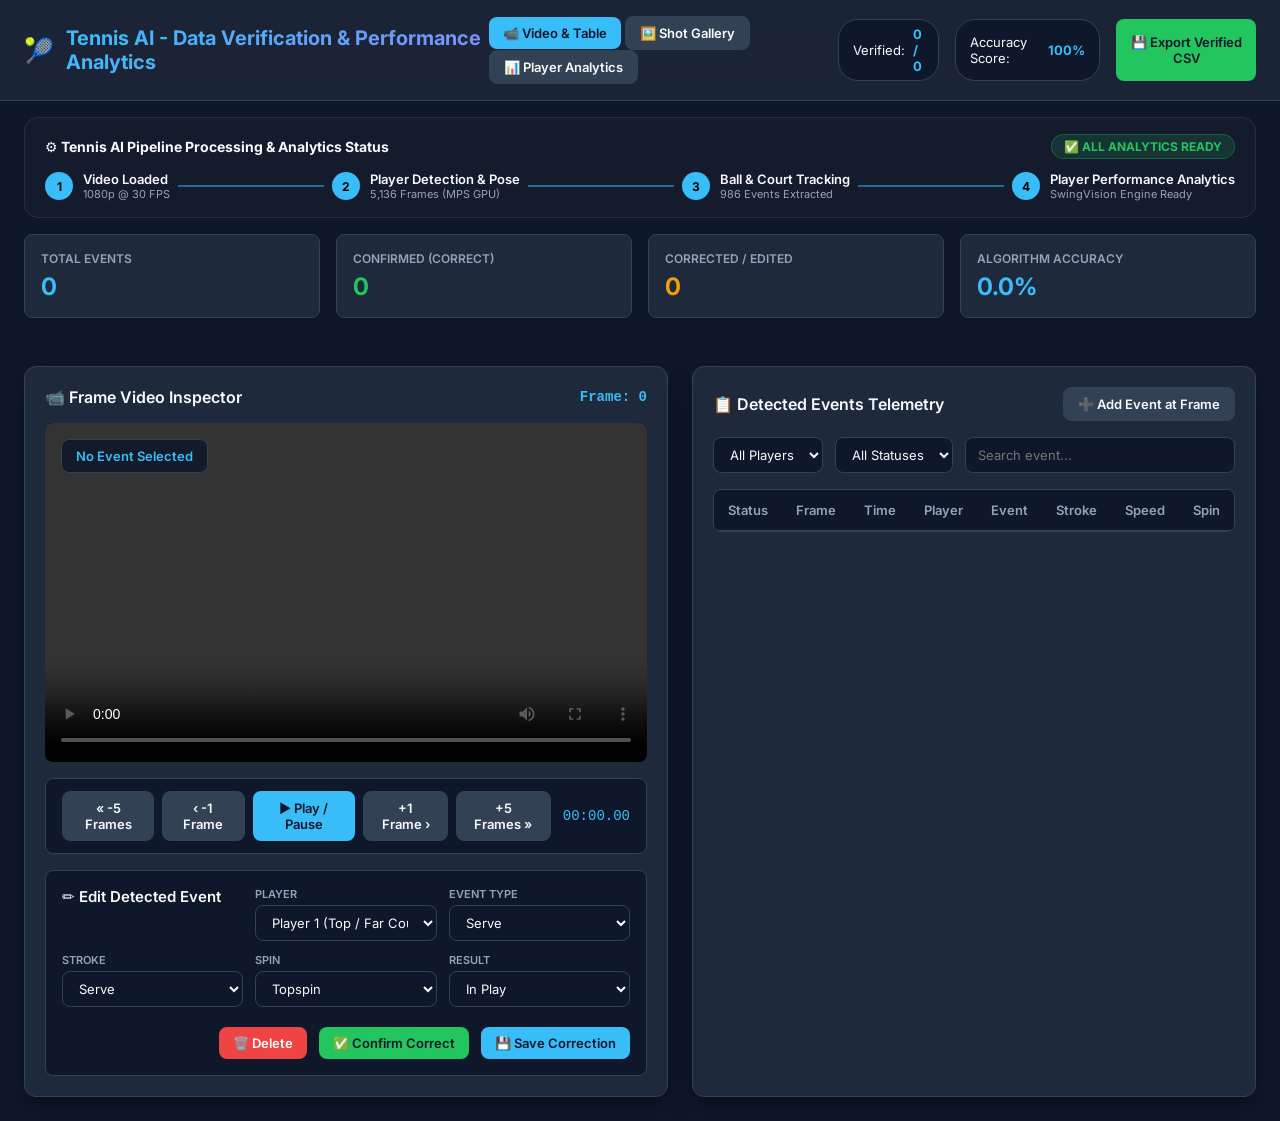
==== analytics_app/web/index.html @ 34b91818 "Remove hardcoded fallbacks and connect 100% dynamic video telemetry to Tactical Insights, Serve Dens" ====
<!DOCTYPE html>
<html lang="en">
<head>
  <meta charset="UTF-8">
  <meta name="viewport" content="width=device-width, initial-scale=1.0">
  <title>Tennis AI - Event Labeling & Accuracy Verification</title>
  <link rel="stylesheet" href="style.css?v=28">
  <link href="https://fonts.googleapis.com/css2?family=Inter:wght@400;500;600;700&display=swap" rel="stylesheet">
  <script src="app.js?v=28" defer></script>
</head>
<body>

  <!-- Header -->
  <header>
    <div class="logo-group">
      <span class="logo-icon">🎾</span>
      <h1>Tennis AI - Data Verification & Performance Analytics</h1>
    </div>
    <div class="view-switcher">
      <button class="btn btn-primary" id="view-table-btn">📹 Video & Table</button>
      <button class="btn" id="view-gallery-btn">🖼️ Shot Gallery</button>
      <button class="btn" id="view-analytics-btn">📊 Player Analytics</button>
    </div>
    <div class="header-stats">
      <div class="stat-pill">
        <span>Verified:</span>
        <span class="stat-value" id="hdr-verified-count">0 / 0</span>
      </div>
      <div class="stat-pill">
        <span>Accuracy Score:</span>
        <span class="stat-value" id="hdr-accuracy-pct">100%</span>
      </div>
      <button class="btn btn-success" id="btn-export-csv">💾 Export Verified CSV</button>
    </div>
  </header>

  <!-- Pipeline Completion & Steps Indicator Banner -->
  <div style="padding: 16px 24px 0 24px;">
    <div class="pipeline-stepper-card">
      <div class="stepper-title">
        <span>⚙️ Tennis AI Pipeline Processing & Analytics Status</span>
        <span class="status-badge ready" id="pipeline-ready-badge">✅ ALL ANALYTICS READY</span>
      </div>
      <div class="stepper-steps">
        <div class="step-item complete">
          <span class="step-icon">1</span>
          <div class="step-info">
            <span class="step-name">Video Loaded</span>
            <span class="step-desc">1080p @ 30 FPS</span>
          </div>
        </div>
        <div class="step-divider complete"></div>
        <div class="step-item complete">
          <span class="step-icon">2</span>
          <div class="step-info">
            <span class="step-name">Player Detection & Pose</span>
            <span class="step-desc">5,136 Frames (MPS GPU)</span>
          </div>
        </div>
        <div class="step-divider complete"></div>
        <div class="step-item complete">
          <span class="step-icon">3</span>
          <div class="step-info">
            <span class="step-name">Ball & Court Tracking</span>
            <span class="step-desc">986 Events Extracted</span>
          </div>
        </div>
        <div class="step-divider complete"></div>
        <div class="step-item complete">
          <span class="step-icon">4</span>
          <div class="step-info">
            <span class="step-name">Player Performance Analytics</span>
            <span class="step-desc">SwingVision Engine Ready</span>
          </div>
        </div>
      </div>
    </div>
  </div>

  <!-- Metrics Grid -->
  <div style="padding: 16px 24px 0 24px;">
    <div class="metrics-grid">
      <div class="metric-card">
        <span class="metric-title">TOTAL EVENTS</span>
        <span class="metric-val" id="metric-total">0</span>
      </div>
      <div class="metric-card">
        <span class="metric-title">CONFIRMED (CORRECT)</span>
        <span class="metric-val" style="color: var(--accent-success);" id="metric-confirmed">0</span>
      </div>
      <div class="metric-card">
        <span class="metric-title">CORRECTED / EDITED</span>
        <span class="metric-val" style="color: var(--accent-warning);" id="metric-corrected">0</span>
      </div>
      <div class="metric-card">
        <span class="metric-title">ALGORITHM ACCURACY</span>
        <span class="metric-val" style="color: var(--accent-primary);" id="metric-accuracy">0.0%</span>
      </div>
    </div>
  </div>

  <!-- Mode 1: Video & Table Layout -->
  <div class="container" id="video-table-mode">
    <!-- Left Column: Video Player & Controls -->
    <div class="card">
      <div class="card-title">
        <span>📹 Frame Video Inspector</span>
        <span id="current-frame-badge" style="font-family: monospace; font-size: 14px; color: var(--accent-primary);">Frame: 0</span>
      </div>

      <div class="video-wrapper">
        <video id="match-video" controls preload="auto">
          <source src="/api/video" type="video/mp4">
          Your browser does not support the video tag.
        </video>
        <div class="video-overlay-badge" id="video-overlay">
          <span id="overlay-event-text">No Event Selected</span>
        </div>
      </div>

      <!-- Controls -->
      <div class="player-controls">
        <div class="btn-group">
          <button class="btn" id="btn-prev-5">« -5 Frames</button>
          <button class="btn" id="btn-prev-1">‹ -1 Frame</button>
          <button class="btn btn-primary" id="btn-play-pause">▶ Play / Pause</button>
          <button class="btn" id="btn-next-1">+1 Frame ›</button>
          <button class="btn" id="btn-next-5">+5 Frames »</button>
        </div>
        <span class="scrub-info" id="scrub-time">00:00.00</span>
      </div>

      <!-- Edit Panel -->
      <div class="edit-panel" id="edit-form-panel">
        <h3 style="font-size: 15px; font-weight: 600; margin-bottom: 12px; color: var(--text-main);">✏️ Edit Detected Event</h3>
        <div class="form-group">
          <label>Player</label>
          <select id="edit-player">
            <option value="Player 1">Player 1 (Top / Far Court)</option>
            <option value="Player 2">Player 2 (Bottom / Near Court)</option>
          </select>
        </div>
        <div class="form-group">
          <label>Event Type</label>
          <select id="edit-event-type">
            <option value="Serve">Serve</option>
            <option value="Hit">Hit</option>
            <option value="Bounce">Bounce</option>
            <option value="Winner">Winner</option>
            <option value="Net">Net</option>
            <option value="Fault">Fault</option>
            <option value="Double Fault">Double Fault</option>
            <option value="Ace">Ace</option>
            <option value="Out">Out</option>
            <option value="Rally End">Rally End</option>
          </select>
        </div>
        <div class="form-group">
          <label>Stroke</label>
          <select id="edit-stroke">
            <option value="Serve">Serve</option>
            <option value="Forehand">Forehand</option>
            <option value="Backhand">Backhand</option>
            <option value="Volley">Volley</option>
            <option value="Slice">Slice</option>
            <option value="Drop">Drop</option>
            <option value="Smash">Smash</option>
            <option value="Lob">Lob</option>
            <option value="Bounce">Bounce</option>
          </select>
        </div>
        <div class="form-group">
          <label>Spin</label>
          <select id="edit-spin">
            <option value="Topspin">Topspin</option>
            <option value="Flat">Flat</option>
            <option value="Backspin">Backspin</option>
            <option value="None">None</option>
          </select>
        </div>
        <div class="form-group">
          <label>Result</label>
          <select id="edit-result">
            <option value="In Play">In Play</option>
            <option value="Winner">Winner</option>
            <option value="Out">Out</option>
            <option value="Fault">Fault</option>
          </select>
        </div>

        <div class="form-actions">
          <button class="btn btn-danger" id="btn-delete-evt">🗑️ Delete</button>
          <button class="btn btn-success" id="btn-confirm-evt">✅ Confirm Correct</button>
          <button class="btn btn-primary" id="btn-save-evt">💾 Save Correction</button>
        </div>
      </div>
    </div>

    <!-- Right Column: Data Table -->
    <div class="card">
      <div class="card-title">
        <span>📋 Detected Events Telemetry</span>
        <button class="btn" id="btn-add-evt">➕ Add Event at Frame</button>
      </div>

      <div class="filter-bar">
        <select id="filter-player">
          <option value="ALL">All Players</option>
          <option value="Player 1">Player 1</option>
          <option value="Player 2">Player 2</option>
        </select>
        <select id="filter-status">
          <option value="ALL">All Statuses</option>
          <option value="unverified">Unverified</option>
          <option value="confirmed">Confirmed</option>
          <option value="corrected">Corrected</option>
        </select>
        <input type="text" id="search-input" placeholder="Search event..." style="flex:1;">
      </div>

      <div class="table-container">
        <table>
          <thead>
            <tr>
              <th>Status</th>
              <th>Frame</th>
              <th>Time</th>
              <th>Player</th>
              <th>Event</th>
              <th>Stroke</th>
              <th>Speed</th>
              <th>Spin</th>
            </tr>
          </thead>
          <tbody id="events-table-body">
          </tbody>
        </table>
      </div>
    </div>
  </div>

  <!-- Mode 2: Frame-Wise Shot Gallery -->
  <div class="gallery-container" id="gallery-mode" style="display: none; padding: 0 24px 24px 24px;">
    <div class="card">
      <div class="card-title">
        <span>🖼️ Frame-Wise Event Snapshot Gallery</span>
        <span style="font-size: 13px; color: var(--text-muted);">Inspect every detected shot side-by-side with its visual frame snapshot</span>
      </div>
      <div class="gallery-grid" id="gallery-grid">
      </div>
    </div>
  </div>

  <!-- Mode 3: Player Performance Analytics View Mode (SwingVision Style) -->
  <div class="analytics-container" id="analytics-mode" style="display: none; padding: 0 24px 24px 24px;">
    <!-- Player Selection Tabs -->
    <div class="player-tab-switcher">
      <button class="player-tab active" id="tab-p1">
        <span class="player-avatar">AM</span>
        <div class="player-tab-info">
          <span class="player-tab-name" id="p1-name-txt">Player 1 (Near)</span>
          <span class="player-tab-dist" id="p1-dist-txt">👟 1115 ft | 88 shots</span>
        </div>
      </button>
      <button class="player-tab" id="tab-p2">
        <span class="player-avatar alt">OP</span>
        <div class="player-tab-info">
          <span class="player-tab-name" id="p2-name-txt">Player 2 (Opponent)</span>
          <span class="player-tab-dist" id="p2-dist-txt">👟 804 ft | 89 shots</span>
        </div>
      </button>
    </div>

    <div id="analytics-error-banner" class="alert-error-banner" style="display: none; margin-bottom: 20px;"></div>

    <!-- SwingVision Layout Grid -->
    <div class="sv-grid">
      
      <!-- Card 1: Shot Spin Distribution -->
      <div class="sv-card">
        <div class="card-loader" id="loader-card-1" style="display: none;"><div class="mini-spinner"></div></div>
        <div class="sv-card-title">Shot Spin Distribution <span class="card-status-tag" id="status-card-1">READY</span></div>
        <div class="spin-progress-bar">
          <div class="spin-segment spin-flat" id="bar-flat" style="width: 43%;">
            <span>Flat<br><strong id="lbl-flat">43.0%</strong></span>
          </div>
          <div class="spin-segment spin-topspin" id="bar-topspin" style="width: 47.1%;">
            <span>Topspin<br><strong id="lbl-topspin">47.1%</strong></span>
          </div>
          <div class="spin-segment spin-slice" id="bar-slice" style="width: 9.9%;">
            <span>Slice<br><strong id="lbl-slice">9.9%</strong></span>
          </div>
        </div>
      </div>

      <!-- Card 2: Ball Speed Chart -->
      <div class="sv-card">
        <div class="card-loader" id="loader-card-2" style="display: none;"><div class="mini-spinner"></div></div>
        <div class="sv-card-title">
          <span>Ball Speed <span class="card-status-tag" id="status-card-2">READY</span></span>
          <span class="sv-sub-stat">Avg: <strong id="val-avg-speed">49 MPH</strong> &nbsp;|&nbsp; Max: <strong id="val-max-speed">99 MPH</strong></span>
        </div>
        <div class="speed-histogram" id="speed-histogram-bars">
        </div>
      </div>

      <!-- Card 3: Overall Performance -->
      <div class="sv-card">
        <div class="card-loader" id="loader-card-3" style="display: none;"><div class="mini-spinner"></div></div>
        <div class="sv-card-title">Overall Performance <span class="card-status-tag" id="status-card-3">READY</span></div>
        <div class="sv-stats-2x2">
          <div class="sv-stat-box">
            <span class="sv-stat-val" id="val-shots-in">78%</span>
            <span class="sv-stat-lbl">Shots In</span>
          </div>
          <div class="sv-stat-box">
            <span class="sv-stat-val" id="val-shots-per-hr">361</span>
            <span class="sv-stat-lbl">Shots Per Hour</span>
          </div>
          <div class="sv-stat-box">
            <span class="sv-stat-val" id="val-longest-rally">15</span>
            <span class="sv-stat-lbl">Longest Rally</span>
          </div>
          <div class="sv-stat-box">
            <span class="sv-stat-val" id="val-rallies-5">24%</span>
            <span class="sv-stat-lbl">Rallies Above 5 Shots</span>
          </div>
        </div>
      </div>

      <!-- Card 4: Serves Ad vs Deuce -->
      <div class="sv-card">
        <div class="card-loader" id="loader-card-4" style="display: none;"><div class="mini-spinner"></div></div>
        <div class="sv-card-title">Serves (Ad vs Deuce Court) <span class="card-status-tag" id="status-card-4">READY</span></div>
        <div class="sv-stats-2x2">
          <div class="sv-stat-box">
            <span class="sv-stat-val" id="val-serves-ad-in">42%</span>
            <span class="sv-stat-lbl">Serves In (Ad)</span>
          </div>
          <div class="sv-stat-box">
            <span class="sv-stat-val" id="val-serves-deuce-in">33%</span>
            <span class="sv-stat-lbl">Serves In (Deuce)</span>
          </div>
          <div class="sv-stat-box">
            <span class="sv-stat-val" id="val-serve-spd-ad">64 mph</span>
            <span class="sv-stat-lbl">Avg Serve Speed (Ad)</span>
          </div>
          <div class="sv-stat-box">
            <span class="sv-stat-val" id="val-serve-spd-deuce">59 mph</span>
            <span class="sv-stat-lbl">Avg Serve Speed (Deuce)</span>
          </div>
        </div>
      </div>

      <!-- Card 5: Groundstrokes -->
      <div class="sv-card">
        <div class="card-loader" id="loader-card-5" style="display: none;"><div class="mini-spinner"></div></div>
        <div class="sv-card-title">Groundstrokes <span class="card-status-tag" id="status-card-5">READY</span></div>
        <div class="sv-stats-2x2">
          <div class="sv-stat-box">
            <span class="sv-stat-val" id="val-fh-in">92%</span>
            <span class="sv-stat-lbl">Forehands In</span>
          </div>
          <div class="sv-stat-box">
            <span class="sv-stat-val" id="val-bh-in">85%</span>
            <span class="sv-stat-lbl">Backhands In</span>
          </div>
          <div class="sv-stat-box">
            <span class="sv-stat-val" id="val-fh-speed">46 mph</span>
            <span class="sv-stat-lbl">Avg Forehand Speed</span>
          </div>
          <div class="sv-stat-box">
            <span class="sv-stat-val" id="val-bh-speed">42 mph</span>
            <span class="sv-stat-lbl">Avg Backhand Speed</span>
          </div>
        </div>
      </div>

      <!-- Card 7: 2D Tennis Court Shot & Impact Heatmap Visualizer -->
      <div class="sv-card sv-card-wide" style="grid-column: 1 / -1;">
        <div class="card-loader" id="loader-card-heatmap" style="display: none;"><div class="mini-spinner"></div></div>
        <div class="sv-card-title" style="margin-bottom: 20px;">
          <div style="display: flex; align-items: center; gap: 10px;">
            <span style="font-size: 18px; font-weight: 700; color: #fff;">🔥 TACTICAL MATCH INSIGHTS & COURT HEATMAP</span>
            <span class="stepper-badge" style="background: rgba(56, 189, 248, 0.15); color: #38bdf8; font-weight: 600;">LIVE TELEMETRY ENGINE</span>
          </div>
          <div class="heatmap-controls">
            <div class="btn-group">
              <button class="btn btn-sm" id="hm-mode-hit">📍 Hitting Position</button>
              <button class="btn btn-sm btn-primary" id="hm-mode-land">🎯 Ball Placement (Bounces)</button>
            </div>
            <select id="hm-filter-stroke" class="select-sm">
              <option value="ALL">All Strokes</option>
              <option value="Forehand">Forehand Only</option>
              <option value="Backhand">Backhand Only</option>
              <option value="Serve">Serve Only</option>
              <option value="Volley">Volley Only</option>
            </select>
          </div>
        </div>

        <div class="heatmap-wrapper">
          <!-- Left Panel: 2D Horizontal Tennis Court Canvas -->
          <div class="canvas-container-outer">
            <div class="player-tag tag-left" id="lbl-player-left">PLAYER 1 (NEAR)</div>
            <div class="player-tag tag-right" id="lbl-player-right">OPPONENT (FAR)</div>
            <canvas id="heatmap-canvas" width="620" height="360"></canvas>
          </div>

          <!-- Right Panel: High-Impact Tactical Insights & Progress Bars -->
          <div class="heatmap-insights-panel">
            <h4 class="insights-title">💡 TACTICAL MATCH INSIGHTS</h4>

            <!-- 3 Neon Glow Badges -->
            <div class="neon-badges-grid">
              <div class="neon-badge-card cyan">
                <div class="badge-icon">👤</div>
                <div class="badge-label">Dominant Baseline Zone</div>
                <div class="badge-val" id="badge-val-dominant">Deuce Baseline</div>
              </div>
              <div class="neon-badge-card red">
                <div class="badge-icon">🎯</div>
                <div class="badge-label">Opponent Weakness</div>
                <div class="badge-val" id="badge-val-weakness">Deep Backhand Corner</div>
              </div>
              <div class="neon-badge-card yellow">
                <div class="badge-icon">🎾</div>
                <div class="badge-label">High Ball Usage</div>
                <div class="badge-val" id="badge-val-usage">Deep Court 72%</div>
              </div>
            </div>

            <!-- Progress Bar Analytics Breakdown -->
            <div class="telemetry-progress-grid">
              <!-- Forehand Placement -->
              <div class="progress-card">
                <div class="card-subtitle">Forehand Placement</div>
                <div class="bar-item">
                  <div class="bar-header"><span>Down-the-Line</span><span id="txt-fh-dtl">68%</span></div>
                  <div class="bar-bg"><div class="bar-fill cyan" id="fill-fh-dtl" style="width: 68%;"></div></div>
                </div>
                <div class="bar-item">
                  <div class="bar-header"><span>Cross-Court</span><span id="txt-fh-cc">32%</span></div>
                  <div class="bar-bg"><div class="bar-fill cyan" id="fill-fh-cc" style="width: 32%;"></div></div>
                </div>
              </div>

              <!-- Serve Density -->
              <div class="progress-card">
                <div class="card-subtitle">Serve Density</div>
                <div class="bar-item">
                  <div class="bar-header"><span>Wide Serve</span><span id="txt-serve-wide">45%</span></div>
                  <div class="bar-bg"><div class="bar-fill blue" id="fill-serve-wide" style="width: 45%;"></div></div>
                </div>
                <div class="bar-item">
                  <div class="bar-header"><span>T-Serve</span><span id="txt-serve-t">30%</span></div>
                  <div class="bar-bg"><div class="bar-fill blue" id="fill-serve-t" style="width: 30%;"></div></div>
                </div>
              </div>

              <!-- Shot Depth -->
              <div class="progress-card">
                <div class="card-subtitle">Shot Depth</div>
                <div class="bar-item">
                  <div class="bar-header"><span>Deep Baseline</span><span id="txt-depth-base">72%</span></div>
                  <div class="bar-bg"><div class="bar-fill yellow" id="fill-depth-base" style="width: 72%;"></div></div>
                </div>
                <div class="bar-item">
                  <div class="bar-header"><span>Mid-Court / Net</span><span id="txt-depth-mid">28%</span></div>
                  <div class="bar-bg"><div class="bar-fill yellow" id="fill-depth-mid" style="width: 28%;"></div></div>
                </div>
              </div>
            </div>

            <!-- Heatmap Gradient Scale Legend Bar -->
            <div class="heatmap-legend">
              <div class="legend-labels"><span>LOW DENSITY</span><span>HIGH DENSITY 🔥</span></div>
              <div class="heatmap-gradient-bar"></div>
              <div class="legend-ticks"><span>0</span><span>5</span><span>10</span><span>15</span><span>20</span><span>25</span><span>30+ Bounces</span></div>
            </div>
          </div>
        </div>
      </div>

    </div>
  </div>

</body>
</html>
---- analytics_app/web/style.css ----
:root {
  --bg-dark: #0f172a;
  --bg-card: #1e293b;
  --bg-card-hover: #334155;
  --border-color: #334155;
  --text-main: #f8fafc;
  --text-muted: #94a3b8;
  --accent-primary: #38bdf8;
  --accent-success: #22c55e;
  --accent-warning: #f59e0b;
  --accent-danger: #ef4444;
  --accent-purple: #a855f7;
  --radius-lg: 12px;
  --radius-md: 8px;
  --shadow-lg: 0 10px 25px -5px rgba(0, 0, 0, 0.5);
}

* {
  box-sizing: border-box;
  margin: 0;
  padding: 0;
  font-family: 'Inter', system-ui, -apple-system, BlinkMacSystemFont, 'Segoe UI', Roboto, sans-serif;
}

body {
  background-color: var(--bg-dark);
  color: var(--text-main);
  min-height: 100vh;
  display: flex;
  flex-direction: column;
}

header {
  background: rgba(30, 41, 59, 0.8);
  backdrop-filter: blur(12px);
  border-bottom: 1px solid var(--border-color);
  padding: 16px 24px;
  display: flex;
  align-items: center;
  justify-content: space-between;
  position: sticky;
  top: 0;
  z-index: 100;
}

.logo-group {
  display: flex;
  align-items: center;
  gap: 12px;
}

.logo-icon {
  font-size: 24px;
}

h1 {
  font-size: 20px;
  font-weight: 700;
  background: linear-gradient(135deg, var(--accent-primary), #818cf8);
  -webkit-background-clip: text;
  -webkit-text-fill-color: transparent;
}

.header-stats {
  display: flex;
  gap: 16px;
}

.stat-pill {
  background: var(--bg-dark);
  border: 1px solid var(--border-color);
  padding: 6px 14px;
  border-radius: 20px;
  font-size: 13px;
  display: flex;
  align-items: center;
  gap: 8px;
}

.stat-value {
  font-weight: 700;
  color: var(--accent-primary);
}

.container {
  display: grid;
  grid-template-columns: 1.1fr 0.9fr;
  gap: 24px;
  padding: 24px;
  flex: 1;
}

@media (max-width: 1200px) {
  .container {
    grid-template-columns: 1fr;
  }
}

.card {
  background: var(--bg-card);
  border: 1px solid var(--border-color);
  border-radius: var(--radius-lg);
  padding: 20px;
  display: flex;
  flex-direction: column;
  box-shadow: var(--shadow-lg);
}

.card-title {
  font-size: 16px;
  font-weight: 600;
  margin-bottom: 16px;
  display: flex;
  align-items: center;
  justify-content: space-between;
  color: var(--text-main);
}

/* Video Player Styling */
.video-wrapper {
  position: relative;
  width: 100%;
  background: #000;
  border-radius: var(--radius-md);
  overflow: hidden;
  aspect-ratio: 16/9;
}

video {
  width: 100%;
  height: 100%;
  object-fit: contain;
  display: block;
}

.video-overlay-badge {
  position: absolute;
  top: 16px;
  left: 16px;
  background: rgba(15, 23, 42, 0.85);
  backdrop-filter: blur(8px);
  border: 1px solid var(--border-color);
  padding: 8px 14px;
  border-radius: var(--radius-md);
  font-size: 13px;
  font-weight: 600;
  color: var(--accent-primary);

  p { display: inline-block; margin-right: 8px; }
}

.player-controls {
  display: flex;
  align-items: center;
  justify-content: space-between;
  gap: 12px;
  margin-top: 16px;
  background: var(--bg-dark);
  padding: 12px 16px;
  border-radius: var(--radius-md);
  border: 1px solid var(--border-color);
}

.btn-group {
  display: flex;
  gap: 8px;
}

.btn {
  background: var(--bg-card-hover);
  color: var(--text-main);
  border: 1px solid var(--border-color);
  padding: 8px 14px;
  border-radius: var(--radius-md);
  cursor: pointer;
  font-size: 13px;
  font-weight: 600;
  transition: all 0.2s ease;
  display: inline-flex;
  align-items: center;
  gap: 6px;
}

.btn:hover {
  background: #475569;
  border-color: #64748b;
}

.btn-primary {
  background: var(--accent-primary);
  color: #0f172a;
  border: none;
}

.btn-primary:hover {
  background: #0284c7;
  color: #fff;
}

.btn-success {
  background: var(--accent-success);
  color: #0f172a;
  border: none;
}

.btn-success:hover {
  background: #16a34a;
  color: #fff;
}

.btn-danger {
  background: var(--accent-danger);
  color: #fff;
  border: none;
}

.btn-danger:hover {
  background: #dc2626;
}

.scrub-info {
  font-family: monospace;
  font-size: 14px;
  color: var(--accent-primary);
}

/* Event Data Table */
.filter-bar {
  display: flex;
  gap: 12px;
  margin-bottom: 16px;
}

select, input {
  background: var(--bg-dark);
  color: var(--text-main);
  border: 1px solid var(--border-color);
  padding: 8px 12px;
  border-radius: var(--radius-md);
  font-size: 13px;
  outline: none;
}

select:focus, input:focus {
  border-color: var(--accent-primary);
}

.table-container {
  overflow-y: auto;
  max-height: 480px;
  border-radius: var(--radius-md);
  border: 1px solid var(--border-color);
}

table {
  width: 100%;
  border-collapse: collapse;
  text-align: left;
  font-size: 13px;
}

th {
  background: var(--bg-dark);
  color: var(--text-muted);
  font-weight: 600;
  padding: 12px 14px;
  position: sticky;
  top: 0;
  border-bottom: 1px solid var(--border-color);
}

td {
  padding: 12px 14px;
  border-bottom: 1px solid var(--border-color);
}

tr {
  cursor: pointer;
  transition: background 0.15s ease;
}

tr:hover {
  background: var(--bg-card-hover);
}

tr.active-row {
  background: rgba(56, 189, 248, 0.15);
  border-left: 3px solid var(--accent-primary);
}

.badge {
  display: inline-block;
  padding: 4px 8px;
  border-radius: 6px;
  font-size: 11px;
  font-weight: 700;
  text-transform: uppercase;
}

.badge-unverified { background: rgba(148, 163, 184, 0.2); color: #cbd5e1; }
.badge-confirmed { background: rgba(34, 197, 94, 0.2); color: #4ade80; }
.badge-corrected { background: rgba(245, 158, 11, 0.2); color: #fbbf24; }

/* Edit Panel */
.edit-panel {
  margin-top: 16px;
  background: var(--bg-dark);
  border: 1px solid var(--border-color);
  border-radius: var(--radius-md);
  padding: 16px;
  display: grid;
  grid-template-columns: repeat(auto-fit, minmax(140px, 1fr));
  gap: 12px;
}

.form-group {
  display: flex;
  flex-direction: column;
  gap: 4px;
}

.form-group label {
  font-size: 11px;
  font-weight: 600;
  color: var(--text-muted);
  text-transform: uppercase;
}

.form-actions {
  grid-column: 1 / -1;
  display: flex;
  justify-content: flex-end;
  gap: 12px;
  margin-top: 8px;
}

/* Metric Cards */
.metrics-grid {
  display: grid;
  grid-template-columns: repeat(4, 1fr);
  gap: 16px;
  margin-bottom: 24px;
}

.metric-card {
  background: var(--bg-card);
  border: 1px solid var(--border-color);
  padding: 16px;
  border-radius: var(--radius-md);
  display: flex;
  flex-direction: column;
  gap: 6px;
}

.metric-title {
  font-size: 12px;
  color: var(--text-muted);
  font-weight: 600;
}

.metric-val {
  font-size: 24px;
  font-weight: 700;
  color: var(--accent-primary);
}

/* Gallery Grid View */
.gallery-grid {
  display: grid;
  grid-template-columns: repeat(auto-fill, minmax(320px, 1fr));
  gap: 20px;
  margin-top: 16px;
}

.gallery-card {
  background: var(--bg-dark);
  border: 1px solid var(--border-color);
  border-radius: var(--radius-md);
  overflow: hidden;
  display: flex;
  flex-direction: column;
  transition: transform 0.2s ease, border-color 0.2s ease;
}

.gallery-card:hover {
  border-color: var(--accent-primary);
  transform: translateY(-2px);
}

.gallery-card img {
  width: 100%;
  aspect-ratio: 16/9;
  object-fit: cover;
  background: #000;
}

.gallery-card-body {
  padding: 14px;
  display: flex;
  flex-direction: column;
  gap: 8px;
  flex: 1;
}

.gallery-card-header {
  display: flex;
  align-items: center;
  justify-content: space-between;
  font-size: 13px;
  font-weight: 700;
}

.gallery-card-details {
  display: grid;
  grid-template-columns: 1fr 1fr;
  gap: 6px;
  font-size: 12px;
  color: var(--text-muted);
}

/* 2D Court Heatmap Controls & Canvas Layout */
.heatmap-controls {
  display: flex;
  align-items: center;
  gap: 12px;
}

.select-sm {
  background: #1e293b;
  border: 1px solid #334155;
  color: #fff;
  padding: 6px 12px;
  border-radius: 6px;
  font-size: 12px;
}

.heatmap-wrapper {
  display: flex;
  align-items: stretch;
  gap: 24px;
  background: #0b0f19;
  border-radius: 16px;
  padding: 20px;
  border: 1px solid #1e293b;
}

.canvas-container-outer {
  position: relative;
  background: #0f172a;
  border-radius: 12px;
  border: 2px solid #06b6d4;
  box-shadow: 0 0 30px rgba(6, 182, 212, 0.25);
  overflow: hidden;
  display: flex;
  align-items: center;
  justify-content: center;
}

.player-tag {
  position: absolute;
  top: 12px;
  font-size: 11px;
  font-weight: 700;
  letter-spacing: 0.5px;
  padding: 4px 10px;
  border-radius: 20px;
  background: rgba(15, 23, 42, 0.85);
  backdrop-filter: blur(8px);
}

.player-tag.tag-left {
  left: 16px;
  color: #38bdf8;
  border: 1px solid rgba(56, 189, 248, 0.4);
}

.player-tag.tag-right {
  right: 16px;
  color: #f87171;
  border: 1px solid rgba(248, 113, 113, 0.4);
}

#heatmap-canvas {
  background: #0f172a;
  border-radius: 8px;
  display: block;
}

.heatmap-insights-panel {
  flex: 1;
  display: flex;
  flex-direction: column;
  gap: 16px;
  background: #111827;
  border: 1px solid #1f2937;
  border-radius: 12px;
  padding: 20px;
}

.insights-title {
  font-size: 14px;
  font-weight: 700;
  color: #94a3b8;
  letter-spacing: 0.5px;
}

/* 3 Neon Badges */
.neon-badges-grid {
  display: grid;
  grid-template-columns: repeat(3, 1fr);
  gap: 12px;
}

.neon-badge-card {
  background: #1e293b;
  border-radius: 10px;
  padding: 12px;
  display: flex;
  flex-direction: column;
  gap: 4px;
  transition: transform 0.2s ease;
}

.neon-badge-card.cyan {
  border: 1px solid rgba(56, 189, 248, 0.4);
  box-shadow: inset 0 0 15px rgba(56, 189, 248, 0.1);
}

.neon-badge-card.red {
  border: 1px solid rgba(239, 68, 68, 0.4);
  box-shadow: inset 0 0 15px rgba(239, 68, 68, 0.1);
}

.neon-badge-card.yellow {
  border: 1px solid rgba(234, 179, 8, 0.4);
  box-shadow: inset 0 0 15px rgba(234, 179, 8, 0.1);
}

.badge-icon {
  font-size: 16px;
}

.badge-label {
  font-size: 10px;
  font-weight: 600;
  color: #94a3b8;
}

.badge-val {
  font-size: 12px;
  font-weight: 700;
  color: #fff;
}

/* Telemetry Progress Grid */
.telemetry-progress-grid {
  display: grid;
  grid-template-columns: repeat(3, 1fr);
  gap: 16px;
}

.progress-card {
  background: #182234;
  border-radius: 8px;
  padding: 12px;
  border: 1px solid #233148;
}

.card-subtitle {
  font-size: 11px;
  font-weight: 700;
  color: #cbd5e1;
  margin-bottom: 8px;
}

.bar-item {
  margin-bottom: 6px;
}

.bar-header {
  display: flex;
  justify-content: space-between;
  font-size: 10px;
  color: #94a3b8;
  margin-bottom: 2px;
}

.bar-bg {
  height: 6px;
  background: #0f172a;
  border-radius: 3px;
  overflow: hidden;
}

.bar-fill {
  height: 100%;
  border-radius: 3px;
  transition: width 0.4s ease;
}

.bar-fill.cyan { background: linear-gradient(to right, #06b6d4, #38bdf8); }
.bar-fill.blue { background: linear-gradient(to right, #2563eb, #60a5fa); }
.bar-fill.yellow { background: linear-gradient(to right, #d97706, #facc15); }

.heatmap-legend {
  margin-top: auto;
  display: flex;
  flex-direction: column;
  gap: 6px;
  background: #182234;
  padding: 10px 14px;
  border-radius: 8px;
  border: 1px solid #233148;
}

.legend-labels {
  display: flex;
  justify-content: space-between;
  font-size: 10px;
  font-weight: 700;
  color: #94a3b8;
}

.heatmap-gradient-bar {
  height: 12px;
  width: 100%;
  border-radius: 6px;
  background: linear-gradient(to right, #06b6d4 0%, #22c55e 25%, #eab308 50%, #f97316 75%, #ef4444 100%);
  box-shadow: 0 0 10px rgba(239, 68, 68, 0.3);
}

.legend-ticks {
  display: flex;
  justify-content: space-between;
  font-size: 9px;
  font-weight: 600;
  color: #64748b;
}

/* Pipeline Stepper Banner */
.pipeline-stepper-card {
  background: #141b2d;
  border: 1px solid #232d45;
  border-radius: 14px;
  padding: 16px 20px;
  display: flex;
  flex-direction: column;
  gap: 12px;
}

.stepper-title {
  display: flex;
  align-items: center;
  justify-content: space-between;
  font-size: 14px;
  font-weight: 700;
  color: var(--text-main);
}

.status-badge.ready {
  background: rgba(34, 197, 94, 0.15);
  color: #22c55e;
  border: 1px solid rgba(34, 197, 94, 0.3);
  padding: 4px 12px;
  border-radius: 20px;
  font-size: 12px;
  font-weight: 700;
}

.stepper-steps {
  display: flex;
  align-items: center;
  justify-content: space-between;
  gap: 8px;
}

.step-item {
  display: flex;
  align-items: center;
  gap: 10px;
}

.step-icon {
  width: 28px;
  height: 28px;
  border-radius: 50%;
  background: var(--accent-primary);
  color: #000;
  font-weight: 700;
  display: flex;
  align-items: center;
  justify-content: center;
  font-size: 12px;
}

.step-info {
  display: flex;
  flex-direction: column;
}

.step-name {
  font-size: 13px;
  font-weight: 600;
  color: var(--text-main);
}

.step-desc {
  font-size: 11px;
  color: var(--text-muted);
}

.step-divider {
  flex: 1;
  height: 2px;
  background: var(--accent-primary);
  opacity: 0.5;
}

/* SwingVision Player Analytics Layout */
.player-tab-switcher {
  display: flex;
  gap: 16px;
  margin-bottom: 24px;
}

.player-tab {
  background: var(--bg-card);
  border: 1px solid var(--border-color);
  border-radius: 30px;
  padding: 8px 20px 8px 12px;
  display: flex;
  align-items: center;
  gap: 12px;
  cursor: pointer;
  color: var(--text-main);
  transition: all 0.2s ease;
}

.player-tab.active {
  background: rgba(56, 189, 248, 0.15);
  border-color: var(--accent-primary);
}

.player-avatar {
  width: 38px;
  height: 38px;
  border-radius: 50%;
  background: #334155;
  display: flex;
  align-items: center;
  justify-content: center;
  font-weight: 700;
  font-size: 14px;
  color: var(--accent-primary);
}

.player-avatar.alt {
  color: #f43f5e;
}

.player-tab-info {
  display: flex;
  flex-direction: column;
  text-align: left;
}

.player-tab-name {
  font-size: 14px;
  font-weight: 700;
}

.player-tab-dist {
  font-size: 12px;
  color: var(--text-muted);
}

.section-heading {
  font-size: 22px;
  font-weight: 700;
  margin-bottom: 20px;
  color: var(--text-main);
}

.sv-grid {
  display: grid;
  grid-template-columns: repeat(auto-fit, minmax(360px, 1fr));
  gap: 20px;
}

.sv-card {
  background: #141b2d;
  border: 1px solid #232d45;
  border-radius: 16px;
  padding: 20px;
  display: flex;
  flex-direction: column;
  gap: 16px;
}

.sv-card-title {
  font-size: 15px;
  font-weight: 700;
  color: var(--text-main);
  display: flex;
  align-items: center;
  justify-content: space-between;
}

.sv-sub-stat {
  font-size: 13px;
  color: var(--text-muted);
  font-weight: 400;
}

/* Spin Progress Bar */
.spin-progress-bar {
  height: 48px;
  width: 100%;
  border-radius: 10px;
  overflow: hidden;
  display: flex;
  background: #0f172a;
}

.spin-segment {
  height: 100%;
  display: flex;
  align-items: center;
  justify-content: center;
  color: #000;
  font-size: 11px;
  font-weight: 600;
  text-align: center;
  line-height: 1.2;
}

.spin-flat { background: #00bcff; color: #000; }
.spin-topspin { background: #8b5cf6; color: #fff; }
.spin-slice { background: #ccff00; color: #000; }

/* Speed Histogram Bar Chart */
.speed-histogram {
  height: 140px;
  width: 100%;
  display: flex;
  align-items: flex-end;
  gap: 4px;
  padding-top: 10px;
  border-bottom: 1px solid #334155;
}

.hist-bar {
  flex: 1;
  background: #f97316;
  border-radius: 2px 2px 0 0;
  transition: height 0.3s ease;
}

.hist-bar:hover {
  background: #fb923c;
}

/* 2x2 Stats Grid inside Cards */
.sv-stats-2x2 {
  display: grid;
  grid-template-columns: 1fr 1fr;
  gap: 16px;
}

.sv-stat-box {
  display: flex;
  flex-direction: column;
  gap: 4px;
}

.sv-stat-val {
  font-size: 26px;
  font-weight: 800;
  color: #ffffff;
}

.sv-stat-lbl {
  font-size: 12px;
  color: #94a3b8;
}

/* Shot Distribution Legend */
.shot-dist-wrapper {
  display: flex;
  align-items: center;
  gap: 24px;
}

.donut-center {
  width: 100px;
  height: 100px;
  border-radius: 50%;
  border: 12px solid #22c55e;
  border-top-color: #38bdf8;
  border-right-color: #f97316;
  display: flex;
  align-items: center;
  justify-content: center;
  font-size: 13px;
  font-weight: 700;
  text-align: center;
  line-height: 1.2;
}

.donut-legend {
  list-style: none;
  display: flex;
  flex-direction: column;
  gap: 8px;
  font-size: 13px;
}

.donut-legend .dot {
  display: inline-block;
  width: 10px;
  height: 10px;
  border-radius: 50%;
  margin-right: 6px;
}

/* Component Loader Overlay & On-Screen Error Alerts */
.component-loader-overlay {
  position: absolute;
  top: 0;
  left: 0;
  width: 100%;
  height: 100%;
  background: rgba(15, 23, 42, 0.85);
  backdrop-filter: blur(6px);
  z-index: 100;
  display: flex;
  flex-direction: column;
  align-items: center;
  justify-content: center;
  gap: 14px;
  border-radius: 12px;
  transition: opacity 0.3s ease;
}

.spinner-ring {
  width: 42px;
  height: 42px;
  border: 4px solid rgba(56, 189, 248, 0.2);
  border-top-color: #38bdf8;
  border-radius: 50%;
  animation: spinRing 0.8s linear infinite;
}

@keyframes spinRing {
  0% { transform: rotate(0deg); }
  100% { transform: rotate(360deg); }
}

.component-loader-overlay span {
  color: #38bdf8;
  font-weight: 600;
  font-size: 14px;
  letter-spacing: 0.5px;
}

.alert-error-banner {
  background: rgba(239, 68, 68, 0.15);
  border: 1px solid #ef4444;
  color: #fca5a5;
  padding: 14px 18px;
  border-radius: 10px;
  font-size: 14px;
  font-weight: 600;
  display: flex;
  align-items: center;
  justify-content: space-between;
  gap: 12px;
  box-shadow: 0 4px 15px rgba(239, 68, 68, 0.2);
}

/* Component-Level Individual Card Loaders & Status Tags */
.sv-card {
  position: relative;
}

.card-loader {
  display: none !important;
}

.mini-spinner {
  width: 28px;
  height: 28px;
  border: 3px solid rgba(56, 189, 248, 0.2);
  border-top-color: #38bdf8;
  border-radius: 50%;
  animation: spinRing 0.7s linear infinite;
}

.card-status-tag {
  font-size: 11px;
  font-weight: 600;
  padding: 2px 8px;
  border-radius: 4px;
  background: rgba(34, 197, 94, 0.15);
  color: #4ade80;
  margin-left: 8px;
}

.card-status-tag.error {
  background: rgba(239, 68, 68, 0.15);
  color: #fca5a5;
}

.card-status-tag.loading {
  background: rgba(56, 189, 248, 0.15);
  color: #38bdf8;
}
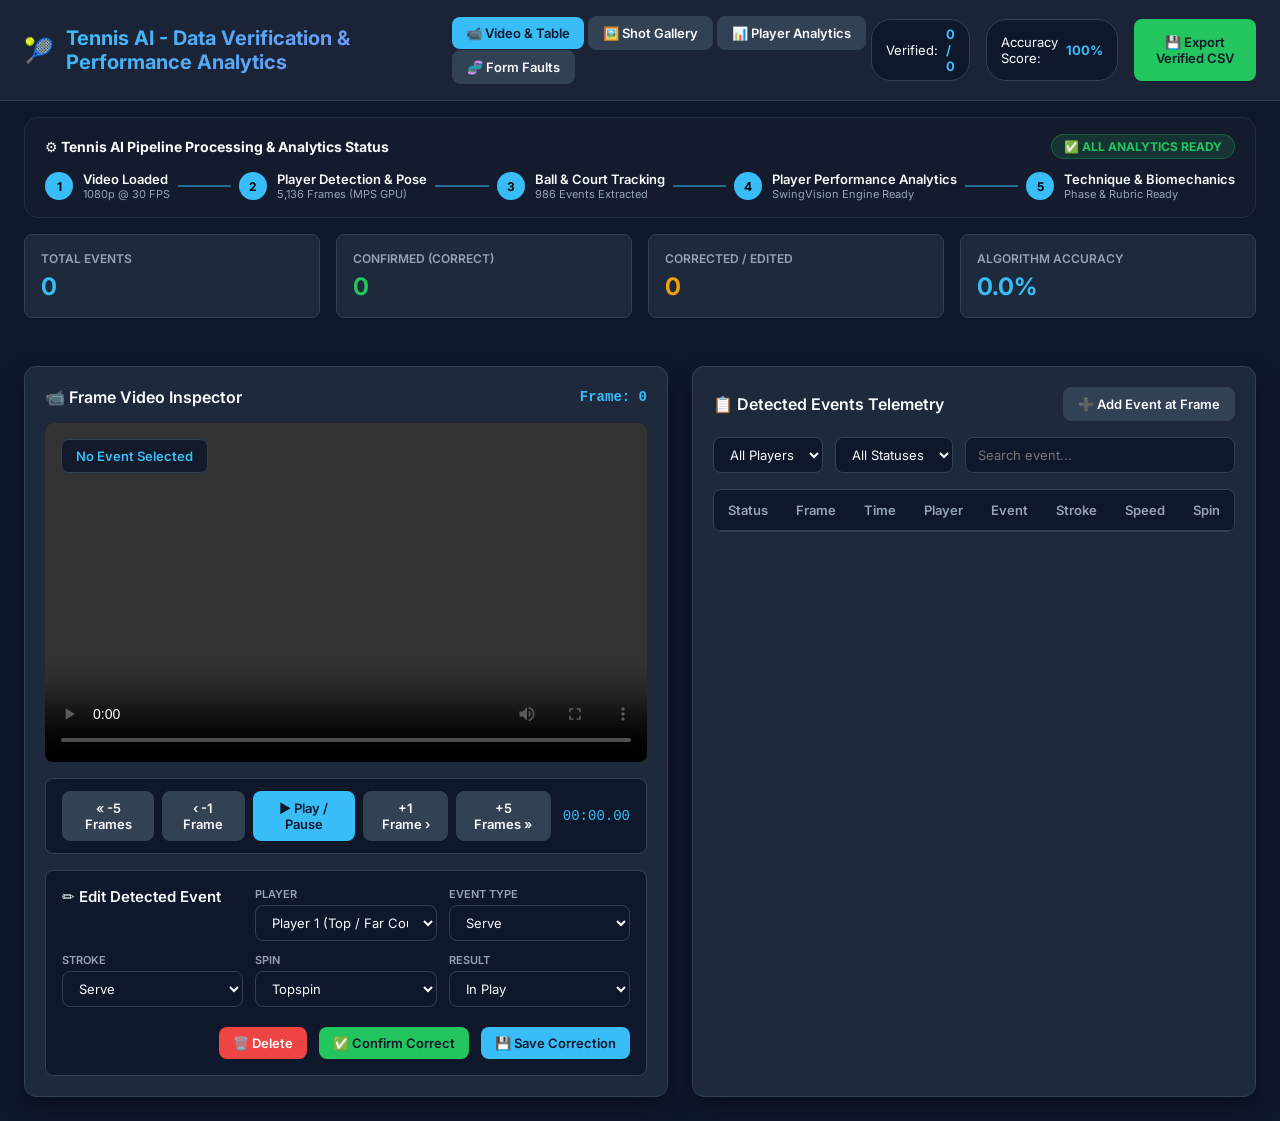
==== commit 5e83a848: "Implement Technique & Biomechanics Scoring Layer (Phase segmentation, Rubric engine, 3-part fault te" ====
--- a/analytics_app/web/index.html
+++ b/analytics_app/web/index.html
@@ -4,9 +4,9 @@
   <meta charset="UTF-8">
   <meta name="viewport" content="width=device-width, initial-scale=1.0">
   <title>Tennis AI - Event Labeling & Accuracy Verification</title>
-  <link rel="stylesheet" href="style.css?v=28">
+  <link rel="stylesheet" href="style.css?v=31">
   <link href="https://fonts.googleapis.com/css2?family=Inter:wght@400;500;600;700&display=swap" rel="stylesheet">
-  <script src="app.js?v=28" defer></script>
+  <script src="app.js?v=31" defer></script>
 </head>
 <body>
 
@@ -20,6 +20,7 @@
       <button class="btn btn-primary" id="view-table-btn">📹 Video & Table</button>
       <button class="btn" id="view-gallery-btn">🖼️ Shot Gallery</button>
       <button class="btn" id="view-analytics-btn">📊 Player Analytics</button>
+      <button class="btn" id="view-biomechanics-btn">🧬 Form Faults</button>
     </div>
     <div class="header-stats">
       <div class="stat-pill">
@@ -71,6 +72,14 @@
           <div class="step-info">
             <span class="step-name">Player Performance Analytics</span>
             <span class="step-desc">SwingVision Engine Ready</span>
+          </div>
+        </div>
+        <div class="step-divider complete"></div>
+        <div class="step-item complete">
+          <span class="step-icon">5</span>
+          <div class="step-info">
+            <span class="step-name">Technique & Biomechanics</span>
+            <span class="step-desc" id="step-5-desc">Phase & Rubric Ready</span>
           </div>
         </div>
       </div>
@@ -269,6 +278,9 @@
           <span class="player-tab-dist" id="p2-dist-txt">👟 804 ft | 89 shots</span>
         </div>
       </button>
+      <div class="active-player-indicator" id="active-player-banner" style="margin-left: auto; padding: 8px 16px; background: rgba(56, 189, 248, 0.15); border: 1px solid #38bdf8; border-radius: 8px; color: #38bdf8; font-weight: 700; font-size: 13px;">
+        ⚡ ACTIVE DATASET: PLAYER 1 (NEAR)
+      </div>
     </div>
 
     <div id="analytics-error-banner" class="alert-error-banner" style="display: none; margin-bottom: 20px;"></div>
@@ -348,6 +360,23 @@
           <div class="sv-stat-box">
             <span class="sv-stat-val" id="val-serve-spd-deuce">59 mph</span>
             <span class="sv-stat-lbl">Avg Serve Speed (Deuce)</span>
+          </div>
+        </div>
+      </div>
+
+      <!-- Card 7: Serve Technique & Biomechanics -->
+      <div class="sv-card">
+        <div class="card-loader" id="loader-card-7" style="display: none;"><div class="mini-spinner"></div></div>
+        <div class="sv-card-title">
+          <span>🧬 Serve Technique <span class="card-status-tag" id="status-card-7">RUBRIC READY</span></span>
+        </div>
+        <div class="biomech-card-body" style="display: flex; gap: 16px; align-items: center; padding-top: 8px;">
+          <div class="score-circle-wrapper" style="text-align: center; min-width: 90px;">
+            <div class="score-circle" id="form-score-circle" style="width: 70px; height: 70px; border-radius: 50%; border: 4px solid #38bdf8; display: flex; align-items: center; justify-content: center; font-size: 20px; font-weight: 700; color: #38bdf8; margin: 0 auto; background: rgba(56, 189, 248, 0.1);">72</div>
+            <div style="font-size: 10px; color: var(--text-muted); margin-top: 6px; font-weight: 600;">FORM SCORE</div>
+          </div>
+          <div class="feature-status-list" id="feature-status-list" style="flex: 1; display: flex; flex-direction: column; gap: 6px; font-size: 12px;">
+            <!-- Rendered dynamically -->
           </div>
         </div>
       </div>
@@ -485,5 +514,107 @@
     </div>
   </div>
 
+  <!-- Biomechanics / Form Faults View (Hidden by Default) -->
+  <div id="biomechanics-view" style="display: none; padding: 24px;">
+    <!-- Top Header Banner -->
+    <div class="card" style="margin-bottom: 24px; padding: 20px; background: rgba(15, 23, 42, 0.7); border: 1px solid rgba(56, 189, 248, 0.2); border-radius: 12px;">
+      <div style="display: flex; justify-content: space-between; align-items: center;">
+        <div>
+          <h2 style="margin: 0 0 6px 0; font-size: 20px; color: var(--accent-primary); display: flex; align-items: center; gap: 8px;">
+            <span>🧬 Form Faults & Biomechanical Breakdown</span>
+          </h2>
+          <div style="font-size: 13px; color: var(--text-muted);">
+            Evaluative technique scoring over match timeline. Thresholds require clinical coach validation.
+          </div>
+        </div>
+        <div class="active-player-indicator" style="padding: 8px 16px; background: rgba(56, 189, 248, 0.15); border: 1px solid #38bdf8; border-radius: 8px; color: #38bdf8; font-weight: 700; font-size: 13px;">
+          ⚡ 17 SERVES ANALYZED
+        </div>
+      </div>
+    </div>
+
+    <!-- Match Fault Timeline Strip -->
+    <div class="card" style="margin-bottom: 24px; padding: 20px;">
+      <div class="card-title" style="margin-bottom: 16px;">
+        <span>📈 Sequential Match Serve Form Timeline (Fatigue Breakdown Tracker)</span>
+      </div>
+      <div id="fault-timeline-strip" style="display: flex; gap: 12px; overflow-x: auto; padding-bottom: 12px;">
+        <!-- Dynamically rendered serve timeline pills -->
+      </div>
+    </div>
+
+    <!-- 2-Column Grid: Most Frequent Fault & Feature Summaries -->
+    <div style="display: grid; grid-template-columns: 1fr 2fr; gap: 24px;">
+      <!-- Column 1: Most Frequent Fault Card -->
+      <div class="card" style="padding: 20px;">
+        <div class="card-title" style="margin-bottom: 16px;">
+          <span>🎯 Most Frequent Technique Fault</span>
+        </div>
+        <div class="neon-badge-card red" id="most-freq-fault-card" style="padding: 16px; border-radius: 10px;">
+          <div class="badge-icon" style="font-size: 24px;">⚠️</div>
+          <div class="badge-label" id="most-freq-tag" style="font-weight: 700; font-size: 16px; margin-top: 8px;">DROPPED_ELBOW</div>
+          <div class="badge-val" id="most-freq-count" style="font-size: 14px; color: var(--accent-danger); margin-top: 4px;">6 / 17 Serves (35.3%)</div>
+          <div id="most-freq-desc" style="font-size: 12px; color: var(--text-secondary); margin-top: 12px; line-height: 1.5; background: rgba(0,0,0,0.3); padding: 10px; border-radius: 6px;">
+            Your elbow dropped to approximately 82° during the loading phase (target: 90–120°). This reduces power transfer through the kinetic chain. Focus on keeping your elbow near ear height before driving up into the ball.
+          </div>
+        </div>
+      </div>
+
+      <!-- Column 2: Detailed Feature Breakdown -->
+      <div class="card" style="padding: 20px;">
+        <div class="card-title" style="margin-bottom: 16px;">
+          <span>📋 Biomechanical Feature Status Breakdown</span>
+        </div>
+        <div id="biomech-feature-breakdown-list" style="display: flex; flex-direction: column; gap: 10px;">
+          <!-- Dynamically populated -->
+        </div>
+      </div>
+    </div>
+  </div>
+
+  <!-- Per-Shot Biomechanics Drill-Down Modal -->
+  <div id="shot-drilldown-modal" class="modal-overlay" style="display: none; position: fixed; top: 0; left: 0; width: 100vw; height: 100vh; background: rgba(0,0,0,0.8); z-index: 9999; align-items: center; justify-content: center; backdrop-filter: blur(8px);">
+    <div class="modal-card" style="background: #0f172a; border: 1px solid rgba(56, 189, 248, 0.3); border-radius: 16px; width: 850px; max-width: 92vw; max-height: 90vh; overflow-y: auto; padding: 24px; box-shadow: 0 20px 50px rgba(0,0,0,0.8); color: #fff;">
+      <div style="display: flex; justify-content: space-between; align-items: center; border-bottom: 1px solid rgba(255,255,255,0.1); padding-bottom: 12px; margin-bottom: 20px;">
+        <h3 id="modal-shot-title" style="margin: 0; font-size: 18px; color: var(--accent-primary); display: flex; align-items: center; gap: 8px;">
+          <span>🎾 Shot Biomechanics Drill-Down</span>
+        </h3>
+        <button id="modal-close-btn" style="background: transparent; border: none; color: var(--text-muted); font-size: 20px; cursor: pointer;">✕</button>
+      </div>
+
+      <div style="display: grid; grid-template-columns: 1fr 1fr; gap: 20px;">
+        <!-- Left Column: Pose Skeleton Canvas & Info -->
+        <div>
+          <div style="font-weight: 600; font-size: 13px; color: var(--text-secondary); margin-bottom: 8px;">PER-FRAME SKELETON ANNOTATION</div>
+          <div style="position: relative; width: 100%; height: 260px; background: #020617; border-radius: 8px; border: 1px solid rgba(255,255,255,0.1); overflow: hidden; display: flex; align-items: center; justify-content: center;">
+            <canvas id="skeleton-canvas" width="380" height="250"></canvas>
+          </div>
+          <div id="modal-shot-meta" style="margin-top: 12px; font-size: 12px; color: var(--text-muted); line-height: 1.6;"></div>
+        </div>
+
+        <!-- Right Column: Form Score & Fault Feedback Templates -->
+        <div>
+          <div style="display: flex; justify-content: space-between; align-items: center; margin-bottom: 12px;">
+            <span style="font-weight: 600; font-size: 13px; color: var(--text-secondary);">FORM EVALUATION</span>
+            <span id="modal-form-score-badge" style="padding: 4px 12px; border-radius: 20px; font-weight: 700; font-size: 14px; background: rgba(56,189,248,0.2); color: #38bdf8; border: 1px solid #38bdf8;">Score: 72/100</span>
+          </div>
+
+          <div style="font-size: 12px; font-weight: 600; color: var(--text-muted); margin-bottom: 8px;">3-PART CORRECTIVE COACHING FEEDBACK</div>
+          <div id="modal-feedback-list" style="display: flex; flex-direction: column; gap: 10px; max-height: 250px; overflow-y: auto;">
+            <!-- Dynamically populated 3-part feedback templates -->
+          </div>
+        </div>
+      </div>
+
+      <!-- Bottom Row: Phase Boundary Thumbnails -->
+      <div style="margin-top: 24px; border-top: 1px solid rgba(255,255,255,0.1); padding-top: 16px;">
+        <div style="font-weight: 600; font-size: 13px; color: var(--text-secondary); margin-bottom: 12px;">BIOMECHANICAL SUB-PHASE BOUNDARIES</div>
+        <div id="modal-phase-thumbnails" style="display: flex; gap: 12px; overflow-x: auto;">
+          <!-- Dynamically populated phase frame thumbnails -->
+        </div>
+      </div>
+    </div>
+  </div>
+
 </body>
 </html>
